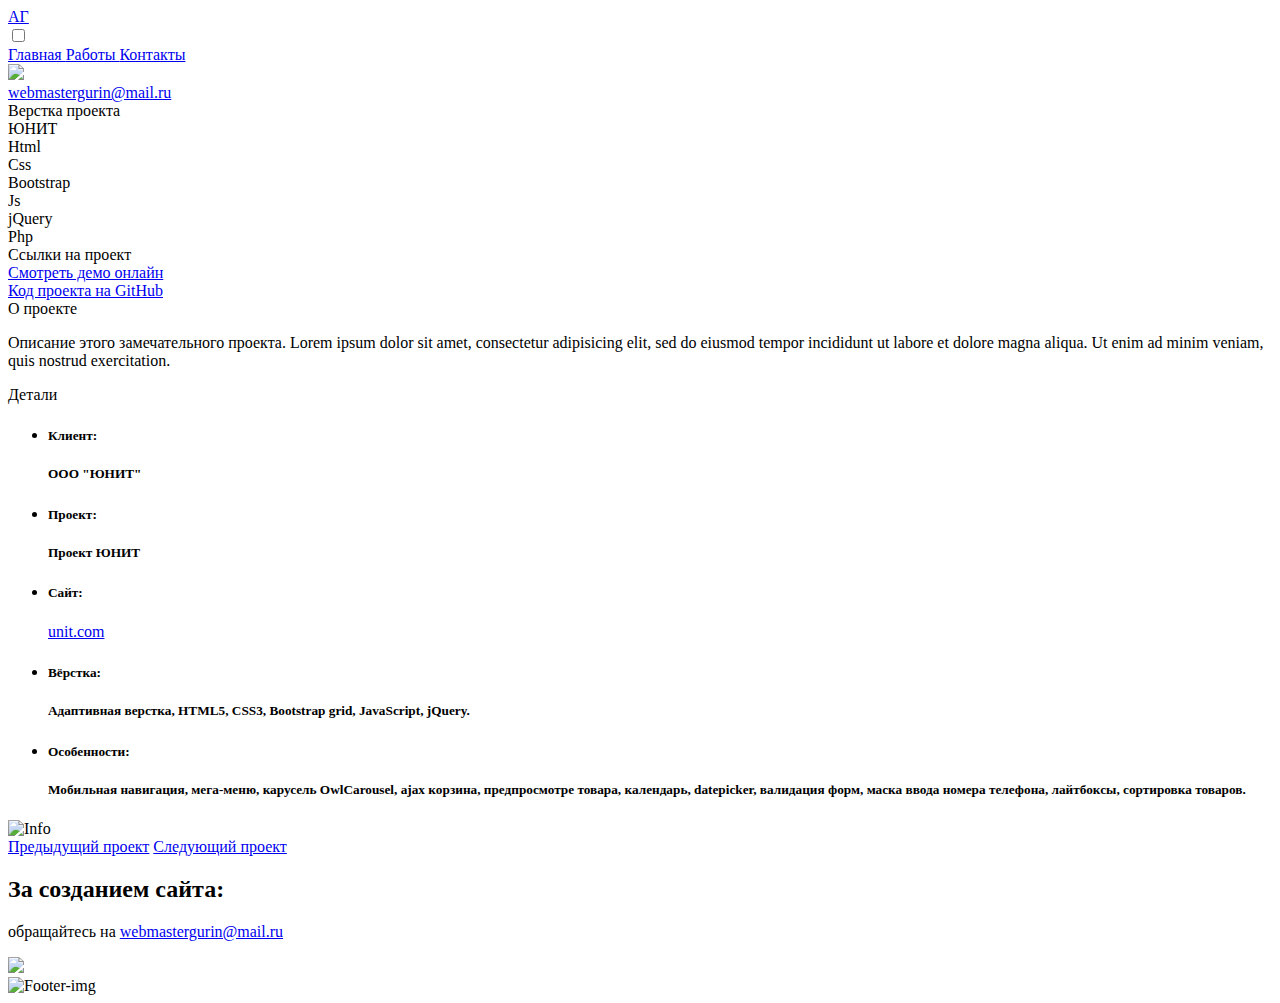
==== unit/index.html @ 77b1ed8e "Full work end" ====
<!DOCTYPE html>
<html lang="ru">
  <head>
    <meta charset="UTF-8" />
    <meta name="viewport" content="width=device-width, initial-scale=1.0" />
    <title>Антон Гурин - ЮНИТ</title>
    <link rel="stylesheet" href="./css/main.css" />
    <link rel="stylesheet" href="./js/main.js" />
    <link
      href="https://fonts.googleapis.com/css?family=Montserrat:400,500,600,700,800,900|Roboto:300,400,500,700,900&display=swap&subset=cyrillic,cyrillic-ext,latin-ext"
      rel="stylesheet"
    />
    <link rel="stylesheet" href="../fontawesome-free-5.12.1-web/css/all.css" />
    <link rel="shortcut icon" type="image/x-icon" href="./img/favicon.png" />
  </head>
  <body>
    <!-- HEADER -->
    <header class="header" id="header">
      <div class="header-nav">
        <a href="../index.html" class="nav-logo">
          АГ
        </a>

        <!-- GAMBURGER -->
        <div class="menu-toggle" id="menu-toggle">
          <label>
            <input type="checkbox" class="menu-toggle__input" />
            <span class="menu-toggle__span"></span>
          </label>
        </div>
        <!--// GAMBURGER -->

        <nav class="nav" id="nav">
          <div class="nav-links">
            <a href="../index.html" class="nav-link">
              Главная
            </a>
            <a href="../mediamarket/index.html" class="nav-link">
              Работы
            </a>
            <a href="../contacts/index.html" class="nav-link">
              Контакты
            </a>
          </div>
          <div class="social-icons">
            <a href="#" target="_blank" class="social-icon"
              ><i class="fa fa-linkedin" aria-hidden="true"></i>
            </a>
            <a
              href="https://github.com/GurinAnton/portfolio"
              target="_blank"
              class="social-icon icon-git"
              ><i class="fa fa-github" aria-hidden="true"></i>
            </a>
            <a
              href="https://vk.com/gurinho"
              target="_blank"
              class="social-icon icon-vk"
            >
              <i class="fa fa-vk" aria-hidden="true"></i>
            </a>
          </div>
          <div class="communication-icons header-nav__icons">
            <a
              href="https://github.com/GurinAnton/portfolio"
              target="_blank"
              class="communication-icon git-icon"
              ><i class="fa fa-github" aria-hidden="true"></i>
            </a>
            <a
              href="https://www.instagram.com/antoniogurinho/"
              target="_blank"
              class="communication-icon instagram-icon"
              ><img src="../img/header/instagram.svg" />
            </a>
            <a
              href="https://vk.com/gurinho"
              target="_blank"
              class="communication-icon vk-icon"
              ><i class="fa fa-vk" aria-hidden="true"></i>
            </a>
            <a
              href="https://www.facebook.com/anton.gurin.5"
              target="_blank"
              class="communication-icon facebook-icon"
              ><i class="fa fa-facebook" aria-hidden="true"></i>
            </a>
          </div>
          <a
            href="mailto:Webmastergurin@mail.ru"
            target="_blank"
            class="communication-link"
            >webmastergurin@mail.ru</a
          >
        </nav>
      </div>
    </header>
    <!-- // HEADER -->

    <!-- MAIN -->
    <main class="main">
      <div class="container">
        <div class="main-title">
          <span class="title-name">Верстка</span
          ><span class="title-name"> проекта</span><br /><span
            class="title-name"
            >ЮНИТ</span
          >
        </div>
        <div class="title-cards">
          <div class="title-card html">Html</div>
          <div class="title-card css">Css</div>
          <div class="title-card boot">Bootstrap</div>
          <div class="title-card js">Js</div>
          <div class="title-card jquery">jQuery</div>
          <div class="title-card php">Php</div>
        </div>

        <section class="info">
          <div class="info-desc">
            <div class="info-desc-top">
              <div class="info-desc__block">
                <span class="info-subtitle">Ссылки на проект</span>
                <div class="info-row">
                  <i class="fas fa-tv fa-icon"></i>
                  <a
                    href="https://main-site-gurin.000webhostapp.com/Unit/index.html"
                    target="_blank"
                    class="row-link"
                    >Смотреть демо онлайн</a
                  >
                </div>
                <div class="info-row">
                  <i class="fab fa-github fa-icon"></i>
                  <a
                    href="https://github.com/GurinAnton/Portfolio/blob/master/index.html"
                    target="_blank"
                    class="row-link"
                    >Код проекта на GitHub</a
                  >
                </div>
              </div>
              <div class="info-desc__block">
                <span class="info-subtitle">О проекте</span>
                <p class="info-text">
                  Описание этого замечательного проекта. Lorem ipsum dolor sit
                  amet, consectetur adipisicing elit, sed do eiusmod tempor
                  incididunt ut labore et dolore magna aliqua. Ut enim ad minim
                  veniam, quis nostrud exercitation.
                </p>
              </div>
            </div>
            <div class="info-desc-bottom">
              <div class="info-desc__block">
                <span class="info-subtitle">Детали</span>
                <ul class="info-details info-details__left">
                  <li class="info-list">
                    <h5 class="info-list__title">Клиент:</h5>
                    <h5 class="info-list__subtitle">ООО "ЮНИТ"</h5>
                  </li>
                  <li class="info-list">
                    <h5 class="info-list__title">Проект:</h5>
                    <h5 class="info-list__subtitle">Проект ЮНИТ</h5>
                  </li>
                  <li class="info-list">
                    <h5 class="info-list__title">Сайт:</h5>
                    <a
                      href="https://main-site-gurin.000webhostapp.com/Unit/index.html"
                      class="info-list__link"
                      >unit.com</a
                    >
                  </li>
                  <li class="info-list">
                    <h5 class="info-list__title">Вёрстка:</h5>
                    <h5 class="info-list__subtitle">
                      Адаптивная верстка, HTML5, CSS3, Bootstrap grid,
                      JavaScript, jQuery.
                    </h5>
                  </li>
                  <li class="info-list">
                    <h5 class="info-list__title">Особенности:</h5>
                    <h5 class="info-list__subtitle">
                      Мобильная навигация, мега-меню, карусель OwlCarousel, ajax
                      корзина, предпросмотре товара, календарь, datepicker,
                      валидация форм, маска ввода номера телефона, лайтбоксы,
                      сортировка товаров.
                    </h5>
                  </li>
                </ul>
              </div>
            </div>
          </div>
          <div class="info-img">
            <img src="./img/unit.png" alt="Info" />
          </div>
        </section>
        <div class="bottom-buttons">
          <a href="../foresttravel/index.html" class="button-link button-none"
            >Предыдущий проект</a
          >
          <a href="../mediamarket/index.html" class="button-link"
            >Следующий проект</a
          >
        </div>
      </div>
    </main>
    <!-- // MAIN -->

    <!-- FOOTER -->
    <footer class="footer">
      <div class="footer-block">
        <h2 class="footer-title">За созданием сайта:</h2>
        <p class="footer-text">
          обращайтесь на
          <a href="mailto:Webmastergurin@mail.ru" class="footer-link"
            >webmastergurin@mail.ru</a
          >
        </p>
        <div class="communication-icons">
          <a
            href="https://github.com/GurinAnton/portfolio"
            target="_blank"
            class="communication-icon git-icon"
            ><i class="fa fa-github" aria-hidden="true"></i>
          </a>
          <a
            href="https://www.instagram.com/antoniogurinho/"
            target="_blank"
            class="communication-icon instagram-icon"
            ><img src="../img/header/instagram.svg" />
          </a>
          <a
            href="https://vk.com/gurinho"
            target="_blank"
            class="communication-icon vk-icon"
            ><i class="fa fa-vk" aria-hidden="true"></i>
          </a>
          <a
            href="https://www.facebook.com/anton.gurin.5"
            target="_blank"
            class="communication-icon facebook-icon"
            ><i class="fa fa-facebook" aria-hidden="true"></i>
          </a>
        </div>
      </div>
      <div class="footer-img">
        <img src="../mediamarket/img/BG.png" alt="Footer-img" />
      </div>
    </footer>
    <!-- //FOOTER -->

    <!-- SCRIPTS -->
    <script src="../libs/jquery-3.4.1.min.js"></script>
    <script src="../libs/jquery.iMissYou.min.js"></script>
    <script src="https://use.fontawesome.com/f27df10333.js"></script>
    <script src="./js/main.js"></script>
  </body>
</html>
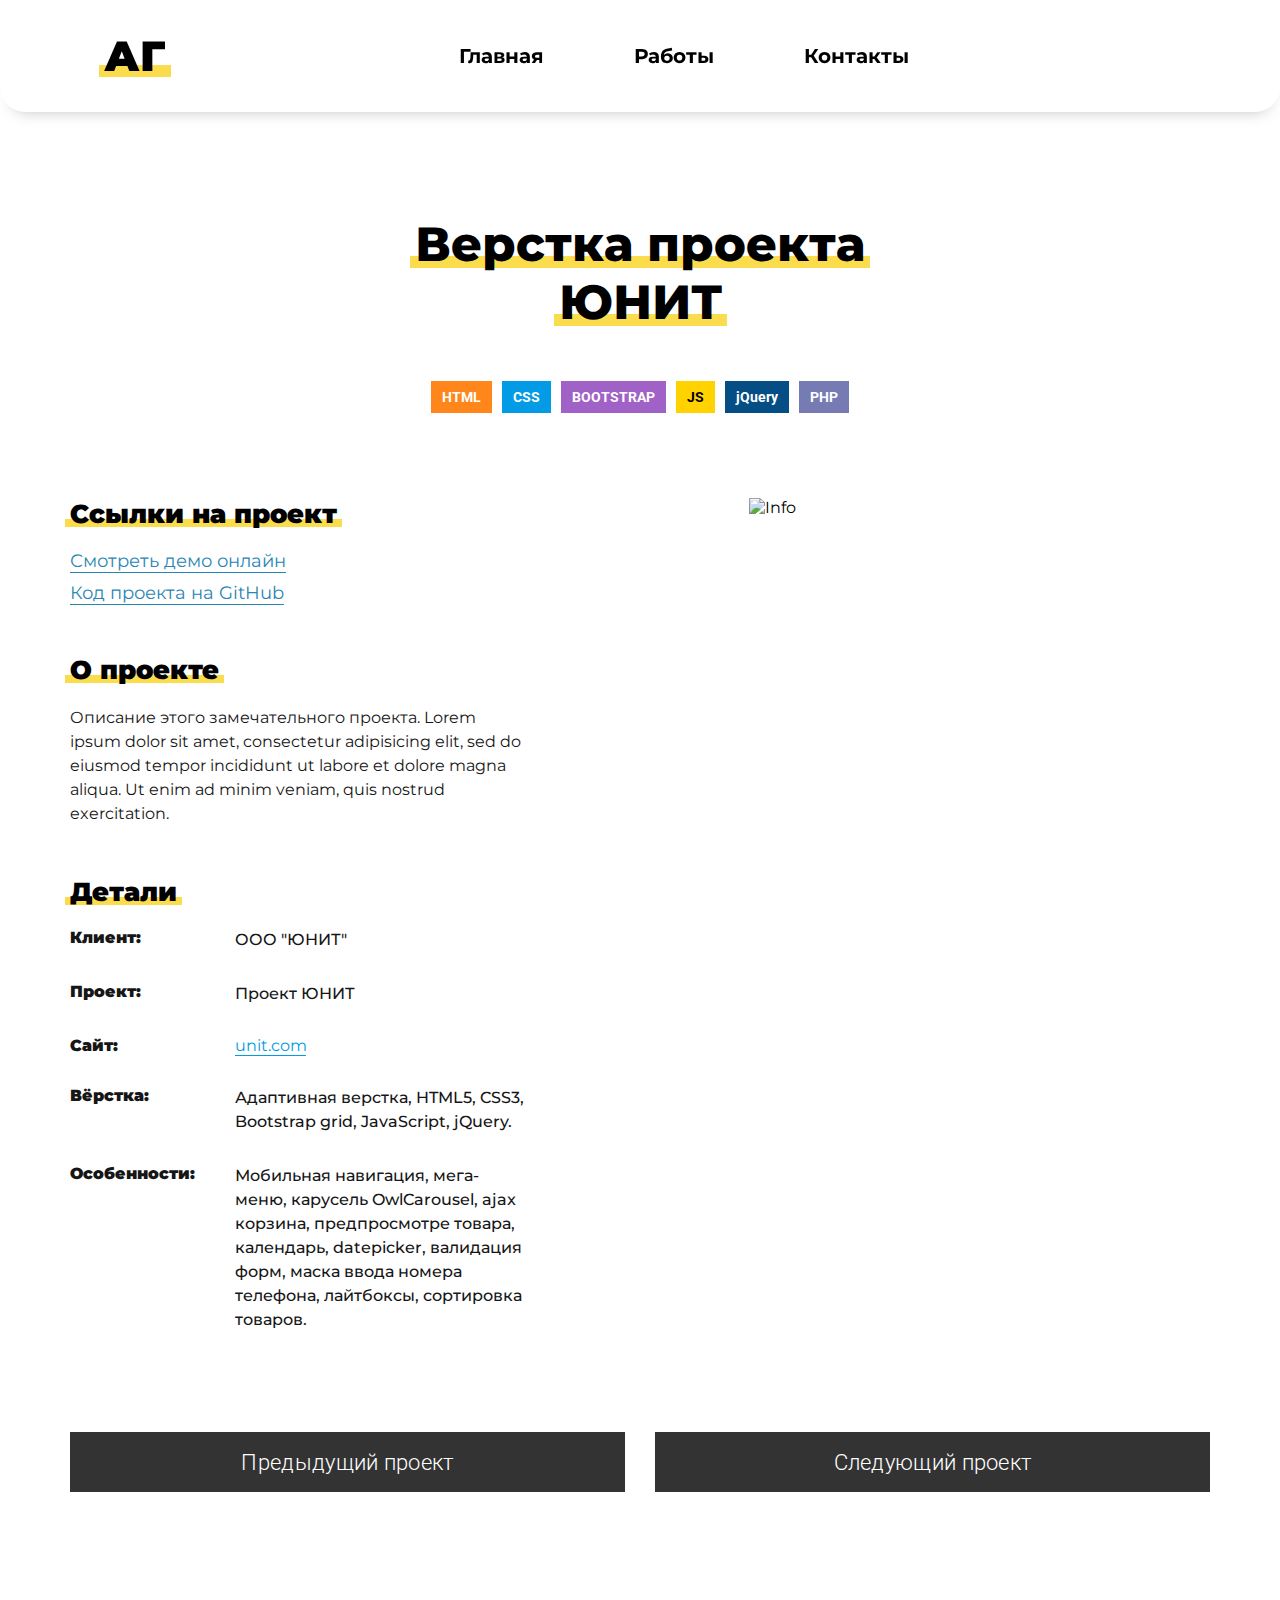
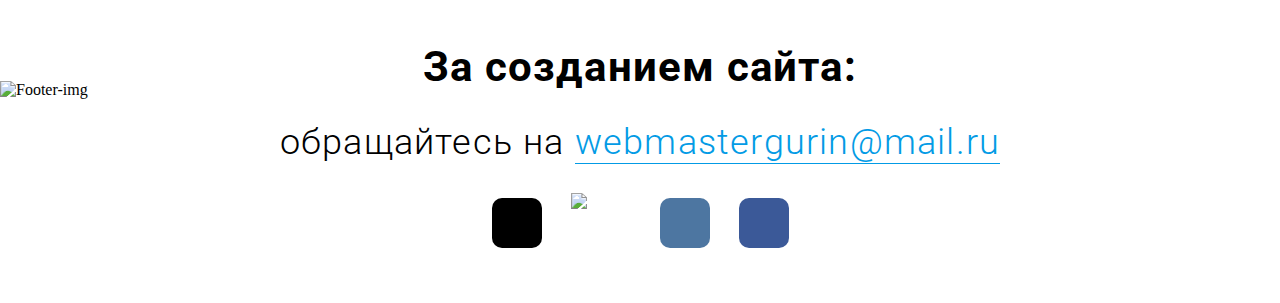
==== commit 5385c4ba: "Full work end" ====
--- a/unit/index.html
+++ b/unit/index.html
@@ -14,6 +14,10 @@
     <link rel="shortcut icon" type="image/x-icon" href="./img/favicon.png" />
   </head>
   <body>
+    <!-- SCROLL -->
+    <div id="overlay"></div>
+    <!-- // SCROLL -->
+
     <!-- HEADER -->
     <header class="header" id="header">
       <div class="header-nav">
@@ -23,7 +27,7 @@
 
         <!-- GAMBURGER -->
         <div class="menu-toggle" id="menu-toggle">
-          <label>
+          <label class="input-label">
             <input type="checkbox" class="menu-toggle__input" />
             <span class="menu-toggle__span"></span>
           </label>
@@ -43,8 +47,8 @@
             </a>
           </div>
           <div class="social-icons">
-            <a href="#" target="_blank" class="social-icon"
-              ><i class="fa fa-linkedin" aria-hidden="true"></i>
+            <a href="skype:To4ka-G?call" class="social-icon icon-skype"
+              ><i class="fab fa-skype" aria-hidden="true"></i>
             </a>
             <a
               href="https://github.com/GurinAnton/portfolio"
--- a/unit/css/main.css
+++ b/unit/css/main.css
@@ -0,0 +1,1270 @@
+* {
+  -webkit-box-sizing: border-box;
+     -moz-box-sizing: border-box;
+          box-sizing: border-box;
+}
+html {
+  scroll-behavior: smooth;
+}
+html,
+body {
+  position: relative;
+  margin: 0;
+  padding: 0;
+  width: 100%;
+  height: 100%;
+}
+.noscroll {
+  overflow: hidden;
+}
+#overlay {
+  position: fixed;
+  top: 0;
+  bottom: 0;
+  left: 0;
+  right: 0;
+  background-color: rgba(0, 0, 0, 0.5);
+  z-index: 2;
+  display: none;
+}
+#overlay.show {
+  display: block;
+}
+img {
+  width: 100%;
+  height: auto;
+  display: block;
+}
+@media (min-width: 1200px) {
+  img {
+    width: auto;
+  }
+}
+a,
+a:hover {
+  text-decoration: none;
+}
+a:focus {
+  outline: dotted;
+  outline-color: #ea736d;
+}
+a:active {
+  outline: none;
+  color: #000;
+}
+ul,
+li {
+  margin: 0;
+  padding: 0;
+}
+h1,
+h2,
+h3,
+h4,
+h5,
+p {
+  margin: 0;
+  padding: 0;
+}
+*::-moz-selection {
+  background: #fbdc4d;
+}
+*::selection {
+  background: #fbdc4d;
+}
+button,
+input {
+  outline: none;
+}
+button {
+  cursor: pointer;
+}
+span {
+  margin: 0;
+  padding: 0;
+}
+.container {
+  max-width: 1140px;
+  margin-left: auto;
+  margin-right: auto;
+  padding: 0 15px;
+}
+@media (min-width: 768px) {
+  .container {
+    padding: 0 30px;
+  }
+}
+@media (min-width: 1200px) {
+  .container {
+    padding: 0px;
+  }
+}
+#page-nav {
+  position: fixed;
+  right: 50px;
+  top: 400px;
+  z-index: 10;
+}
+#page-nav li {
+  width: 15px;
+  height: 15px;
+  background-color: #000;
+  -webkit-border-radius: 50%;
+     -moz-border-radius: 50%;
+          border-radius: 50%;
+  margin-bottom: 15px;
+  -webkit-transition: 0.5s;
+  -o-transition: 0.5s;
+  -moz-transition: 0.5s;
+  transition: 0.5s;
+  list-style-type: none;
+}
+#page-nav li a {
+  display: block;
+  height: 100%;
+  outline: none;
+}
+#page-nav li.active {
+  background-color: #ac0e6f;
+}
+.header {
+  position: relative;
+  margin-left: auto;
+  margin-right: auto;
+  padding-bottom: 97px;
+  font-family: "Montserrat", sans-serif;
+}
+@media (min-width: 768px) {
+  .header {
+    padding-bottom: 85px;
+  }
+}
+@media (min-width: 1200px) {
+  .header {
+    max-width: 1600px;
+    background-image: url("../img/line-bg.jpg");
+    background-repeat: repeat;
+    -moz-background-size: auto;
+         background-size: auto;
+    background-position: center;
+  }
+}
+.header-nav {
+  padding-top: 15px;
+  padding-bottom: 15px;
+  width: 100%;
+  max-width: 1600px;
+  display: -webkit-box;
+  display: -webkit-flex;
+  display: -moz-box;
+  display: -ms-flexbox;
+  display: flex;
+  -webkit-box-align: center;
+  -webkit-align-items: center;
+     -moz-box-align: center;
+      -ms-flex-align: center;
+          align-items: center;
+  -webkit-box-pack: justify;
+  -webkit-justify-content: space-between;
+     -moz-box-pack: justify;
+      -ms-flex-pack: justify;
+          justify-content: space-between;
+  margin-bottom: 40px;
+  margin-left: auto;
+  margin-right: auto;
+  padding-left: 15px;
+  padding-right: 15px;
+  z-index: 5;
+  position: fixed;
+  background-color: #fff;
+  -webkit-box-shadow: 1px 11px 16px -12px #bdbdbd;
+     -moz-box-shadow: 1px 11px 16px -12px #bdbdbd;
+          box-shadow: 1px 11px 16px -12px #bdbdbd;
+  -webkit-border-radius: 0 0 25px 25px;
+     -moz-border-radius: 0 0 25px 25px;
+          border-radius: 0 0 25px 25px;
+}
+@media (min-width: 768px) {
+  .header-nav {
+    margin-bottom: 75px;
+    -webkit-box-pack: justify;
+    -webkit-justify-content: space-between;
+       -moz-box-pack: justify;
+        -ms-flex-pack: justify;
+            justify-content: space-between;
+    padding-top: 25px;
+    padding-bottom: 25px;
+  }
+}
+@media (min-width: 1200px) {
+  .header-nav {
+    margin-bottom: 155px;
+    -webkit-justify-content: space-around;
+        -ms-flex-pack: distribute;
+            justify-content: space-around;
+    padding-top: 30px;
+    padding-bottom: 30px;
+  }
+}
+.nav {
+  display: block;
+  position: fixed;
+  top: 0;
+  bottom: 0;
+  right: 0;
+  height: 100vh;
+  width: 100%;
+  max-width: 400px;
+  background-color: #fff;
+  -webkit-transform: translateX(100%);
+     -moz-transform: translateX(100%);
+      -ms-transform: translateX(100%);
+       -o-transform: translateX(100%);
+          transform: translateX(100%);
+  -webkit-transition: 0.5s;
+  -o-transition: 0.5s;
+  -moz-transition: 0.5s;
+  transition: 0.5s;
+}
+@media (min-width: 1200px) {
+  .nav {
+    position: relative;
+    display: -webkit-box;
+    display: -webkit-flex;
+    display: -moz-box;
+    display: -ms-flexbox;
+    display: flex;
+    -webkit-box-align: center;
+    -webkit-align-items: center;
+       -moz-box-align: center;
+        -ms-flex-align: center;
+            align-items: center;
+    -webkit-box-orient: horizontal;
+    -webkit-box-direction: normal;
+    -webkit-flex-direction: row;
+       -moz-box-orient: horizontal;
+       -moz-box-direction: normal;
+        -ms-flex-direction: row;
+            flex-direction: row;
+    -webkit-box-pack: justify;
+    -webkit-justify-content: space-between;
+       -moz-box-pack: justify;
+        -ms-flex-pack: justify;
+            justify-content: space-between;
+    max-width: 66.66%;
+    background-color: transparent;
+    padding-top: 0;
+    height: auto;
+    -webkit-transform: translateX(0%);
+       -moz-transform: translateX(0%);
+        -ms-transform: translateX(0%);
+         -o-transform: translateX(0%);
+            transform: translateX(0%);
+  }
+}
+.nav.show {
+  -webkit-transform: translateX(0%);
+     -moz-transform: translateX(0%);
+      -ms-transform: translateX(0%);
+       -o-transform: translateX(0%);
+          transform: translateX(0%);
+  padding-top: 130px;
+  z-index: 3;
+  padding-left: 25px;
+}
+@media (min-width: 1200px) {
+  .nav.show {
+    padding-left: 50px;
+  }
+}
+.nav-logo {
+  position: relative;
+  margin-left: 30px;
+  font-size: 42px;
+  color: #000;
+  font-weight: 900;
+  -webkit-transition: 0.5s;
+  -o-transition: 0.5s;
+  -moz-transition: 0.5s;
+  transition: 0.5s;
+}
+.nav-logo:hover {
+  z-index: 2;
+  color: #fbdc4d;
+  -webkit-transition: 0.5s;
+  -o-transition: 0.5s;
+  -moz-transition: 0.5s;
+  transition: 0.5s;
+}
+.nav-logo:hover:after {
+  background-color: #000;
+}
+.nav-logo:after {
+  position: absolute;
+  content: "";
+  height: 12px;
+  background-color: #fbdc4d;
+  bottom: 5px;
+  left: -5px;
+  right: -5px;
+  z-index: -1;
+}
+@media (min-width: 1200px) {
+  .nav-logo {
+    margin-left: 0;
+  }
+}
+.menu-toggle {
+  position: relative;
+  display: block;
+  text-align: right;
+  z-index: 4;
+  width: 60px;
+  height: 40px;
+  right: 20px;
+}
+@media (min-width: 1200px) {
+  .menu-toggle {
+    display: none;
+  }
+}
+.input-label {
+  position: absolute;
+  display: -webkit-box;
+  display: -webkit-flex;
+  display: -moz-box;
+  display: -ms-flexbox;
+  display: flex;
+  -webkit-box-align: center;
+  -webkit-align-items: center;
+     -moz-box-align: center;
+      -ms-flex-align: center;
+          align-items: center;
+  -webkit-box-pack: center;
+  -webkit-justify-content: center;
+     -moz-box-pack: center;
+      -ms-flex-pack: center;
+          justify-content: center;
+  width: 52px;
+  height: 37px;
+}
+.menu-toggle__span {
+  position: relative;
+  width: 45px;
+  height: 5px;
+  background-color: #000;
+  -webkit-transition: 0.3s;
+  -o-transition: 0.3s;
+  -moz-transition: 0.3s;
+  transition: 0.3s;
+}
+.menu-toggle__span:before,
+.menu-toggle__span:after {
+  content: "";
+  position: absolute;
+  left: 0;
+  right: 0;
+  background-color: #000;
+  height: 5px;
+  -webkit-transition: 0.3s;
+  -o-transition: 0.3s;
+  -moz-transition: 0.3s;
+  transition: 0.3s;
+}
+.menu-toggle__span:before {
+  top: -10px;
+}
+.menu-toggle__span:after {
+  top: 10px;
+}
+.menu-toggle__input {
+  width: 0.01px;
+  opacity: 0;
+}
+.menu-toggle__input:checked + .menu-toggle__span {
+  background-color: transparent;
+}
+.menu-toggle__input:checked + .menu-toggle__span:before {
+  -webkit-transform: rotate(45deg);
+     -moz-transform: rotate(45deg);
+      -ms-transform: rotate(45deg);
+       -o-transform: rotate(45deg);
+          transform: rotate(45deg);
+  top: 0;
+}
+.menu-toggle__input:checked + .menu-toggle__span:after {
+  -webkit-transform: rotate(-45deg);
+     -moz-transform: rotate(-45deg);
+      -ms-transform: rotate(-45deg);
+       -o-transform: rotate(-45deg);
+          transform: rotate(-45deg);
+  top: 0;
+}
+label {
+  cursor: pointer;
+}
+.nav-links {
+  display: -webkit-box;
+  display: -webkit-flex;
+  display: -moz-box;
+  display: -ms-flexbox;
+  display: flex;
+  -webkit-box-orient: vertical;
+  -webkit-box-direction: normal;
+  -webkit-flex-direction: column;
+     -moz-box-orient: vertical;
+     -moz-box-direction: normal;
+      -ms-flex-direction: column;
+          flex-direction: column;
+  margin-bottom: 40px;
+}
+@media (min-width: 1200px) {
+  .nav-links {
+    -webkit-box-orient: horizontal;
+    -webkit-box-direction: normal;
+    -webkit-flex-direction: row;
+       -moz-box-orient: horizontal;
+       -moz-box-direction: normal;
+        -ms-flex-direction: row;
+            flex-direction: row;
+    margin-bottom: 0;
+    margin-left: auto;
+    margin-right: auto;
+  }
+}
+.nav-link {
+  position: relative;
+  display: block;
+  font-size: 25px;
+  font-weight: 700;
+  margin-right: 0px;
+  color: #000;
+  z-index: 2;
+  padding: 5px;
+  width: -webkit-fit-content;
+  width: -moz-fit-content;
+  width: fit-content;
+}
+.nav-link:last-child {
+  margin-right: 0px;
+}
+.nav-link:after {
+  display: none;
+}
+@media (min-width: 1200px) {
+  .nav-link:after {
+    display: block;
+    position: absolute;
+    content: "";
+    width: 0;
+    height: 5px;
+    bottom: 5px;
+    left: 0;
+    right: 0;
+    background-color: #fbdc4d;
+    z-index: -1;
+    -webkit-transition: 0.5s;
+    -o-transition: 0.5s;
+    -moz-transition: 0.5s;
+    transition: 0.5s;
+  }
+}
+.nav-link:hover:after {
+  width: 100%;
+}
+@media (min-width: 1200px) {
+  .nav-link {
+    margin-right: 80px;
+    font-size: 20px;
+  }
+}
+.social-icons {
+  display: none;
+}
+@media (min-width: 1200px) {
+  .social-icons {
+    display: block;
+    margin-left: auto;
+  }
+}
+.social-icon {
+  font-size: 30px;
+  color: #000;
+  margin-right: 20px;
+  -webkit-transition: 0.3s;
+  -o-transition: 0.3s;
+  -moz-transition: 0.3s;
+  transition: 0.3s;
+}
+.social-icon:last-child {
+  margin-right: 0;
+}
+.icon-skype:hover {
+  color: #0077b5;
+  -webkit-transition: 0.3s;
+  -o-transition: 0.3s;
+  -moz-transition: 0.3s;
+  transition: 0.3s;
+}
+.icon-git:hover {
+  color: #6cc644;
+  -webkit-transition: 0.3s;
+  -o-transition: 0.3s;
+  -moz-transition: 0.3s;
+  transition: 0.3s;
+}
+.icon-vk:hover {
+  color: #45668e;
+  -webkit-transition: 0.3s;
+  -o-transition: 0.3s;
+  -moz-transition: 0.3s;
+  transition: 0.3s;
+}
+.nav .header-nav__icons {
+  margin-bottom: 20px;
+  display: -webkit-box;
+  display: -webkit-flex;
+  display: -moz-box;
+  display: -ms-flexbox;
+  display: flex;
+  -webkit-box-align: center;
+  -webkit-align-items: center;
+     -moz-box-align: center;
+      -ms-flex-align: center;
+          align-items: center;
+  -webkit-box-pack: start;
+  -webkit-justify-content: flex-start;
+     -moz-box-pack: start;
+      -ms-flex-pack: start;
+          justify-content: flex-start;
+}
+@media (min-width: 1200px) {
+  .nav .header-nav__icons {
+    display: none;
+  }
+}
+.nav .vk-icon {
+  margin-right: 14px;
+}
+.nav .instagram-icon {
+  margin-right: 8px;
+}
+.nav .git-icon {
+  margin-right: 8px;
+}
+@media (min-width: 1200px) {
+  .nav .communication-link {
+    display: none;
+  }
+}
+.communication-link {
+  position: relative;
+  font-size: 18px;
+  color: #000;
+  border-bottom: 1px solid #000;
+}
+.communication-link:hover {
+  color: #039be5;
+  border-color: #039be5;
+  -webkit-transition: 0.3s;
+  -o-transition: 0.3s;
+  -moz-transition: 0.3s;
+  transition: 0.3s;
+}
+.communication-link:active {
+  color: #ea655f;
+  border-color: #ea655f;
+  -webkit-transition: 0.3s;
+  -o-transition: 0.3s;
+  -moz-transition: 0.3s;
+  transition: 0.3s;
+}
+@media (min-width: 768px) {
+  .communication-link {
+    font-size: 20px;
+  }
+}
+@media (min-width: 1200px) {
+  .communication-link {
+    font-size: 24px;
+  }
+}
+.main {
+  padding-top: 30px;
+}
+@media (min-width: 768px) {
+  .main {
+    padding-top: 75px;
+    padding-bottom: 50px;
+  }
+}
+@media (min-width: 1200px) {
+  .main {
+    padding-top: 130px;
+    padding-bottom: 50px;
+  }
+}
+.main-title {
+  text-align: center;
+  font-family: "Montserrat", sans-serif;
+  font-size: 30px;
+  font-weight: 800;
+  color: #000;
+  margin-left: auto;
+  margin-right: auto;
+  margin-bottom: 50px;
+}
+@media (min-width: 768px) {
+  .main-title {
+    font-size: 42px;
+  }
+}
+@media (min-width: 1200px) {
+  .main-title {
+    font-size: 48px;
+  }
+}
+.title-name {
+  position: relative;
+}
+.title-name:after {
+  position: absolute;
+  content: "";
+  height: 8px;
+  background-color: #fbdc4d;
+  bottom: 5px;
+  left: -5px;
+  right: -5px;
+  z-index: -1;
+}
+@media (min-width: 768px) {
+  .title-name:after {
+    height: 12px;
+  }
+}
+.title-cards {
+  display: -webkit-box;
+  display: -webkit-flex;
+  display: -moz-box;
+  display: -ms-flexbox;
+  display: flex;
+  -webkit-box-orient: horizontal;
+  -webkit-box-direction: normal;
+  -webkit-flex-direction: row;
+     -moz-box-orient: horizontal;
+     -moz-box-direction: normal;
+      -ms-flex-direction: row;
+          flex-direction: row;
+  -webkit-box-pack: center;
+  -webkit-justify-content: center;
+     -moz-box-pack: center;
+      -ms-flex-pack: center;
+          justify-content: center;
+  -webkit-flex-wrap: wrap;
+      -ms-flex-wrap: wrap;
+          flex-wrap: wrap;
+  margin-left: auto;
+  margin-right: auto;
+  margin-bottom: 30px;
+}
+@media (min-width: 768px) {
+  .title-cards {
+    margin-bottom: 35px;
+  }
+}
+@media (min-width: 1200px) {
+  .title-cards {
+    margin-bottom: 75px;
+  }
+}
+.title-card {
+  padding: 8px 11px;
+  text-transform: uppercase;
+  font-family: "Roboto", sans-serif;
+  font-size: 14px;
+  font-weight: 700;
+  color: #fff;
+  margin-right: 10px;
+  margin-bottom: 10px;
+}
+.title-card:last-child {
+  margin-right: 0;
+}
+.title-card.html {
+  background-color: #ff861a;
+}
+.title-card.css {
+  background-color: #039be5;
+}
+.title-card.boot {
+  background-color: #a062c7;
+}
+.title-card.js {
+  background-color: #ffd200;
+  color: #000;
+}
+.title-card.jquery {
+  text-transform: none;
+  background-color: #044d85;
+}
+.title-card.php {
+  background-color: #777bb4;
+}
+.info {
+  font-family: "Montserrat", sans-serif;
+  display: -webkit-box;
+  display: -webkit-flex;
+  display: -moz-box;
+  display: -ms-flexbox;
+  display: flex;
+  -webkit-box-orient: vertical;
+  -webkit-box-direction: reverse;
+  -webkit-flex-direction: column-reverse;
+     -moz-box-orient: vertical;
+     -moz-box-direction: reverse;
+      -ms-flex-direction: column-reverse;
+          flex-direction: column-reverse;
+}
+@media (min-width: 1200px) {
+  .info {
+    -webkit-box-orient: horizontal;
+    -webkit-box-direction: normal;
+    -webkit-flex-direction: row;
+       -moz-box-orient: horizontal;
+       -moz-box-direction: normal;
+        -ms-flex-direction: row;
+            flex-direction: row;
+    -webkit-box-pack: justify;
+    -webkit-justify-content: space-between;
+       -moz-box-pack: justify;
+        -ms-flex-pack: justify;
+            justify-content: space-between;
+    margin-bottom: 50px;
+  }
+}
+.info-desc {
+  text-align: center;
+}
+@media (min-width: 768px) {
+  .info-desc {
+    text-align: left;
+    display: -webkit-box;
+    display: -webkit-flex;
+    display: -moz-box;
+    display: -ms-flexbox;
+    display: flex;
+    -webkit-box-orient: horizontal;
+    -webkit-box-direction: normal;
+    -webkit-flex-direction: row;
+       -moz-box-orient: horizontal;
+       -moz-box-direction: normal;
+        -ms-flex-direction: row;
+            flex-direction: row;
+    -webkit-box-pack: center;
+    -webkit-justify-content: center;
+       -moz-box-pack: center;
+        -ms-flex-pack: center;
+            justify-content: center;
+  }
+}
+@media (min-width: 1200px) {
+  .info-desc {
+    display: block;
+    margin-right: 20px;
+  }
+}
+@media (min-width: 768px) {
+  .info-desc-top {
+    margin-right: 30px;
+  }
+}
+.info-desc__block {
+  min-width: 290px;
+  margin-bottom: 50px;
+}
+@media (min-width: 768px) {
+  .info-desc__block {
+    max-width: 309px;
+  }
+}
+@media (min-width: 1200px) {
+  .info-desc__block {
+    max-width: 458px;
+  }
+}
+.info-details__left {
+  text-align: left;
+}
+.info-subtitle {
+  display: inline-block;
+  margin-bottom: 20px;
+  position: relative;
+  font-size: 22px;
+  font-weight: 900;
+}
+.info-subtitle:after {
+  position: absolute;
+  content: "";
+  height: 8px;
+  background-color: #fbdc4d;
+  bottom: 3px;
+  left: -5px;
+  right: -5px;
+  z-index: -1;
+}
+@media (min-width: 1200px) {
+  .info-subtitle {
+    font-size: 26px;
+  }
+}
+.info-row {
+  margin-bottom: 10px;
+}
+.fa-icon {
+  display: block;
+  margin-right: 7px;
+  font-size: 25px;
+}
+.fa-github {
+  font-size: 30px;
+}
+.row-link {
+  font-size: 18px;
+  color: #2a86b3;
+  border-bottom: 1px solid #2a86b3;
+  -webkit-transition: 0.4s;
+  -o-transition: 0.4s;
+  -moz-transition: 0.4s;
+  transition: 0.4s;
+}
+.row-link:hover {
+  color: #ea655f;
+  border-color: #ea655f;
+  -webkit-transition: 0.4s;
+  -o-transition: 0.4s;
+  -moz-transition: 0.4s;
+  transition: 0.4s;
+}
+.row-link:active {
+  color: #000;
+  border-color: #000;
+  -webkit-transition: 0.4s;
+  -o-transition: 0.4s;
+  -moz-transition: 0.4s;
+  transition: 0.4s;
+}
+.info-text {
+  font-size: 16px;
+  color: #161616;
+  line-height: 1.5;
+}
+.info-details {
+  list-style-type: none;
+}
+.info-list {
+  display: -webkit-box;
+  display: -webkit-flex;
+  display: -moz-box;
+  display: -ms-flexbox;
+  display: flex;
+  -webkit-box-orient: vertical;
+  -webkit-box-direction: normal;
+  -webkit-flex-direction: column;
+     -moz-box-orient: vertical;
+     -moz-box-direction: normal;
+      -ms-flex-direction: column;
+          flex-direction: column;
+  margin-bottom: 20px;
+}
+@media (min-width: 1200px) {
+  .info-list {
+    -webkit-box-orient: horizontal;
+    -webkit-box-direction: normal;
+    -webkit-flex-direction: row;
+       -moz-box-orient: horizontal;
+       -moz-box-direction: normal;
+        -ms-flex-direction: row;
+            flex-direction: row;
+    margin-bottom: 30px;
+  }
+}
+.info-list__title {
+  width: 165px;
+  font-size: 16px;
+  font-weight: 900;
+  color: #161616;
+}
+.info-list__subtitle {
+  width: 293px;
+  font-size: 16px;
+  color: #161616;
+  line-height: 1.5;
+  font-weight: 500;
+}
+.info-list__link {
+  width: 71px;
+  font-size: 16px;
+  color: #039be5;
+  border-bottom: 1px solid #039be5;
+  -webkit-transition: 0.4s;
+  -o-transition: 0.4s;
+  -moz-transition: 0.4s;
+  transition: 0.4s;
+}
+.info-list__link:hover {
+  color: #ea655f;
+  border-color: #ea655f;
+  -webkit-transition: 0.4s;
+  -o-transition: 0.4s;
+  -moz-transition: 0.4s;
+  transition: 0.4s;
+}
+.info-list__link:active {
+  color: #000;
+  border-color: #000;
+  -webkit-transition: 0.4s;
+  -o-transition: 0.4s;
+  -moz-transition: 0.4s;
+  transition: 0.4s;
+}
+.info-img {
+  min-width: 290px;
+  margin-left: auto;
+  margin-right: auto;
+  margin-bottom: 60px;
+}
+@media (min-width: 1200px) {
+  .info-img {
+    margin-bottom: 0;
+  }
+}
+.bottom-buttons {
+  display: -webkit-box;
+  display: -webkit-flex;
+  display: -moz-box;
+  display: -ms-flexbox;
+  display: flex;
+  -webkit-box-orient: horizontal;
+  -webkit-box-direction: normal;
+  -webkit-flex-direction: row;
+     -moz-box-orient: horizontal;
+     -moz-box-direction: normal;
+      -ms-flex-direction: row;
+          flex-direction: row;
+  -webkit-box-pack: center;
+  -webkit-justify-content: center;
+     -moz-box-pack: center;
+      -ms-flex-pack: center;
+          justify-content: center;
+}
+.button-link {
+  font-size: 18px;
+  font-weight: 300;
+  color: #fff;
+  font-family: "Roboto", sans-serif;
+  letter-spacing: 0.3px;
+  background-color: #333333;
+  width: 500px;
+  height: 60px;
+  display: -webkit-box;
+  display: -webkit-flex;
+  display: -moz-box;
+  display: -ms-flexbox;
+  display: flex;
+  -webkit-box-align: center;
+  -webkit-align-items: center;
+     -moz-box-align: center;
+      -ms-flex-align: center;
+          align-items: center;
+  -webkit-box-pack: center;
+  -webkit-justify-content: center;
+     -moz-box-pack: center;
+      -ms-flex-pack: center;
+          justify-content: center;
+}
+.button-link:hover {
+  background-color: #656565;
+  -webkit-transition: 0.4s;
+  -o-transition: 0.4s;
+  -moz-transition: 0.4s;
+  transition: 0.4s;
+}
+.button-link:active {
+  color: #fff;
+  background-color: #141414;
+  -webkit-transition: 0.4s;
+  -o-transition: 0.4s;
+  -moz-transition: 0.4s;
+  transition: 0.4s;
+}
+@media (min-width: 768px) {
+  .button-link {
+    width: 304px;
+    margin-right: 30px;
+  }
+  .button-link:last-child {
+    margin-right: 0;
+  }
+}
+@media (min-width: 1200px) {
+  .button-link {
+    font-size: 22px;
+    width: 555px;
+  }
+}
+.button-none {
+  display: none;
+}
+@media (min-width: 768px) {
+  .button-none {
+    display: -webkit-box;
+    display: -webkit-flex;
+    display: -moz-box;
+    display: -ms-flexbox;
+    display: flex;
+  }
+}
+.footer {
+  padding-top: 60px;
+}
+@media (min-width: 768px) {
+  .footer {
+    padding-top: 110px;
+  }
+}
+@media (min-width: 1200px) {
+  .footer {
+    padding-top: 100px;
+  }
+}
+.footer-img {
+  margin-left: auto;
+  margin-right: auto;
+  max-width: 1600px;
+  z-index: -1;
+}
+@media (min-width: 768px) {
+  .footer-img {
+    margin-top: -100px;
+  }
+}
+@media (min-width: 1200px) {
+  .footer-img {
+    margin-top: -222px;
+  }
+}
+.footer-block {
+  padding-bottom: 50px;
+  margin-left: auto;
+  margin-right: auto;
+  text-align: center;
+  font-family: "Roboto", sans-serif;
+}
+.footer-title {
+  margin-bottom: 42px;
+  font-size: 28px;
+  font-weight: 700;
+  letter-spacing: 1.2px;
+}
+@media (min-width: 768px) {
+  .footer-title {
+    font-size: 38px;
+    margin-bottom: 25px;
+  }
+}
+@media (min-width: 1200px) {
+  .footer-title {
+    font-size: 42px;
+    margin-bottom: 30px;
+  }
+}
+.footer-text {
+  font-size: 22px;
+  font-weight: 300;
+  margin-bottom: 40px;
+  letter-spacing: 1.2px;
+}
+@media (min-width: 768px) {
+  .footer-text {
+    font-size: 30px;
+    margin-bottom: 45px;
+  }
+}
+@media (min-width: 1200px) {
+  .footer-text {
+    font-size: 36px;
+    margin-bottom: 30px;
+  }
+}
+.footer-link {
+  color: #039be5;
+  border-bottom: 1px solid #039be5;
+  -webkit-transition: 0.4s;
+  -o-transition: 0.4s;
+  -moz-transition: 0.4s;
+  transition: 0.4s;
+}
+.footer-link:hover {
+  color: #ea655f;
+  border-color: #ea655f;
+  -webkit-transition: 0.4s;
+  -o-transition: 0.4s;
+  -moz-transition: 0.4s;
+  transition: 0.4s;
+}
+.footer-link:active {
+  color: #000;
+  border-color: #000;
+  -webkit-transition: 0.4s;
+  -o-transition: 0.4s;
+  -moz-transition: 0.4s;
+  transition: 0.4s;
+}
+.communication-icons {
+  display: -webkit-box;
+  display: -webkit-flex;
+  display: -moz-box;
+  display: -ms-flexbox;
+  display: flex;
+  -webkit-box-align: center;
+  -webkit-align-items: center;
+     -moz-box-align: center;
+      -ms-flex-align: center;
+          align-items: center;
+  -webkit-box-pack: center;
+  -webkit-justify-content: center;
+     -moz-box-pack: center;
+      -ms-flex-pack: center;
+          justify-content: center;
+}
+.communication-icon {
+  display: block;
+  font-size: 50px;
+  margin-right: 29px;
+  z-index: 5;
+  -webkit-transition: 0.6s;
+  -o-transition: 0.6s;
+  -moz-transition: 0.6s;
+  transition: 0.6s;
+}
+.communication-icon:last-child {
+  margin-right: 0;
+}
+.communication-icon:hover {
+  opacity: 40%;
+  -webkit-transition: 0.6s;
+  -o-transition: 0.6s;
+  -moz-transition: 0.6s;
+  transition: 0.6s;
+}
+.vk-icon {
+  width: 50px;
+  height: 50px;
+  background-color: #4d76a1;
+  -webkit-border-radius: 20%;
+     -moz-border-radius: 20%;
+          border-radius: 20%;
+  color: #fff;
+  font-size: 36px;
+  display: -webkit-box;
+  display: -webkit-flex;
+  display: -moz-box;
+  display: -ms-flexbox;
+  display: flex;
+  -webkit-box-pack: center;
+  -webkit-justify-content: center;
+     -moz-box-pack: center;
+      -ms-flex-pack: center;
+          justify-content: center;
+  -webkit-box-align: center;
+  -webkit-align-items: center;
+     -moz-box-align: center;
+      -ms-flex-align: center;
+          align-items: center;
+}
+.facebook-icon {
+  width: 50px;
+  height: 50px;
+  background-color: #3b5998;
+  -webkit-border-radius: 20%;
+     -moz-border-radius: 20%;
+          border-radius: 20%;
+  color: #fff;
+  font-size: 30px;
+  display: -webkit-box;
+  display: -webkit-flex;
+  display: -moz-box;
+  display: -ms-flexbox;
+  display: flex;
+  -webkit-box-pack: center;
+  -webkit-justify-content: center;
+     -moz-box-pack: center;
+      -ms-flex-pack: center;
+          justify-content: center;
+  -webkit-box-align: center;
+  -webkit-align-items: center;
+     -moz-box-align: center;
+      -ms-flex-align: center;
+          align-items: center;
+}
+.instagram-icon {
+  width: 60px;
+  height: 60px;
+}
+.git-icon {
+  color: #fff;
+  width: 50px;
+  height: 50px;
+  background-color: #000;
+  display: -webkit-box;
+  display: -webkit-flex;
+  display: -moz-box;
+  display: -ms-flexbox;
+  display: flex;
+  -webkit-box-pack: center;
+  -webkit-justify-content: center;
+     -moz-box-pack: center;
+      -ms-flex-pack: center;
+          justify-content: center;
+  -webkit-box-align: center;
+  -webkit-align-items: center;
+     -moz-box-align: center;
+      -ms-flex-align: center;
+          align-items: center;
+  -webkit-border-radius: 20%;
+     -moz-border-radius: 20%;
+          border-radius: 20%;
+}
+.communication-link {
+  position: relative;
+  font-size: 18px;
+  color: #000;
+  border-bottom: 1px solid #000;
+}
+.communication-link:hover {
+  color: #039be5;
+  border-color: #039be5;
+  -webkit-transition: 0.3s;
+  -o-transition: 0.3s;
+  -moz-transition: 0.3s;
+  transition: 0.3s;
+}
+.communication-link:active {
+  color: #ea655f;
+  border-color: #ea655f;
+  -webkit-transition: 0.3s;
+  -o-transition: 0.3s;
+  -moz-transition: 0.3s;
+  transition: 0.3s;
+}
+@media (min-width: 768px) {
+  .communication-link {
+    font-size: 20px;
+  }
+}
+@media (min-width: 1200px) {
+  .communication-link {
+    font-size: 24px;
+  }
+}
+/*# sourceMappingURL=main.css.map */